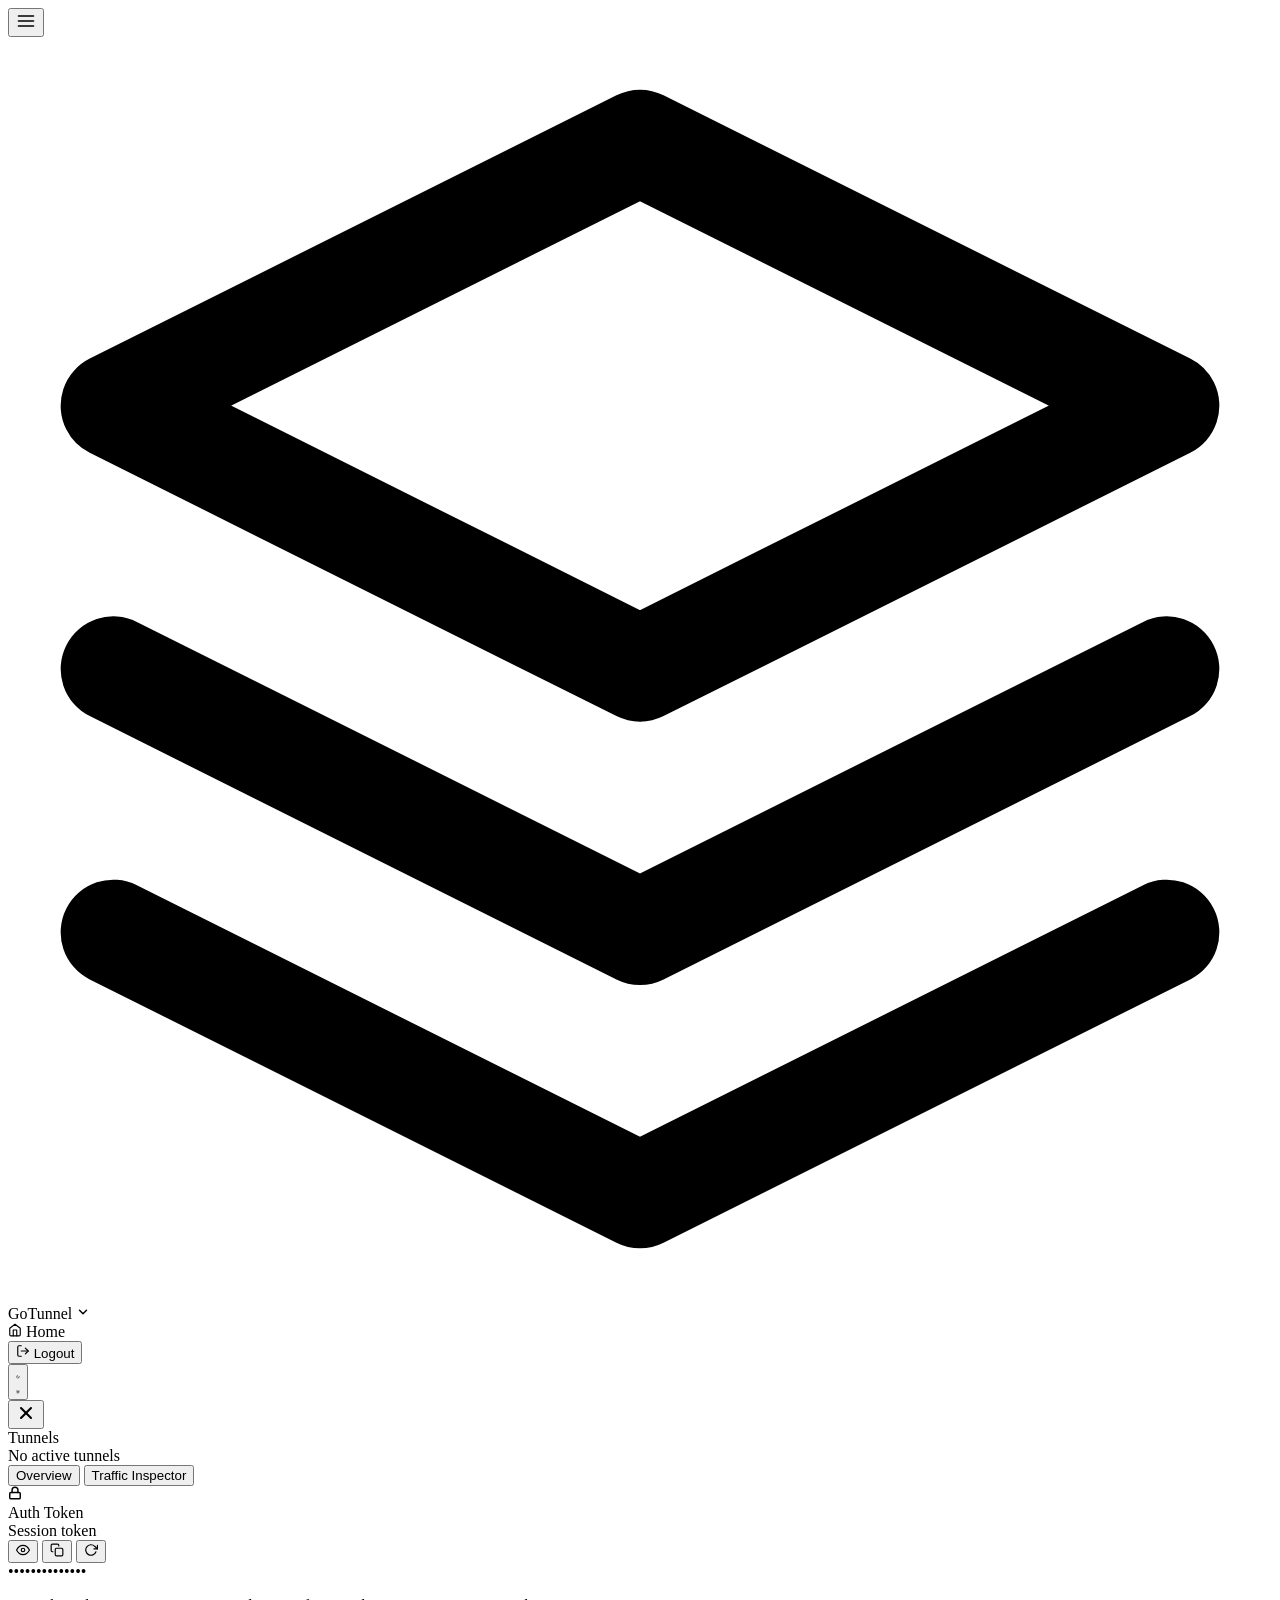
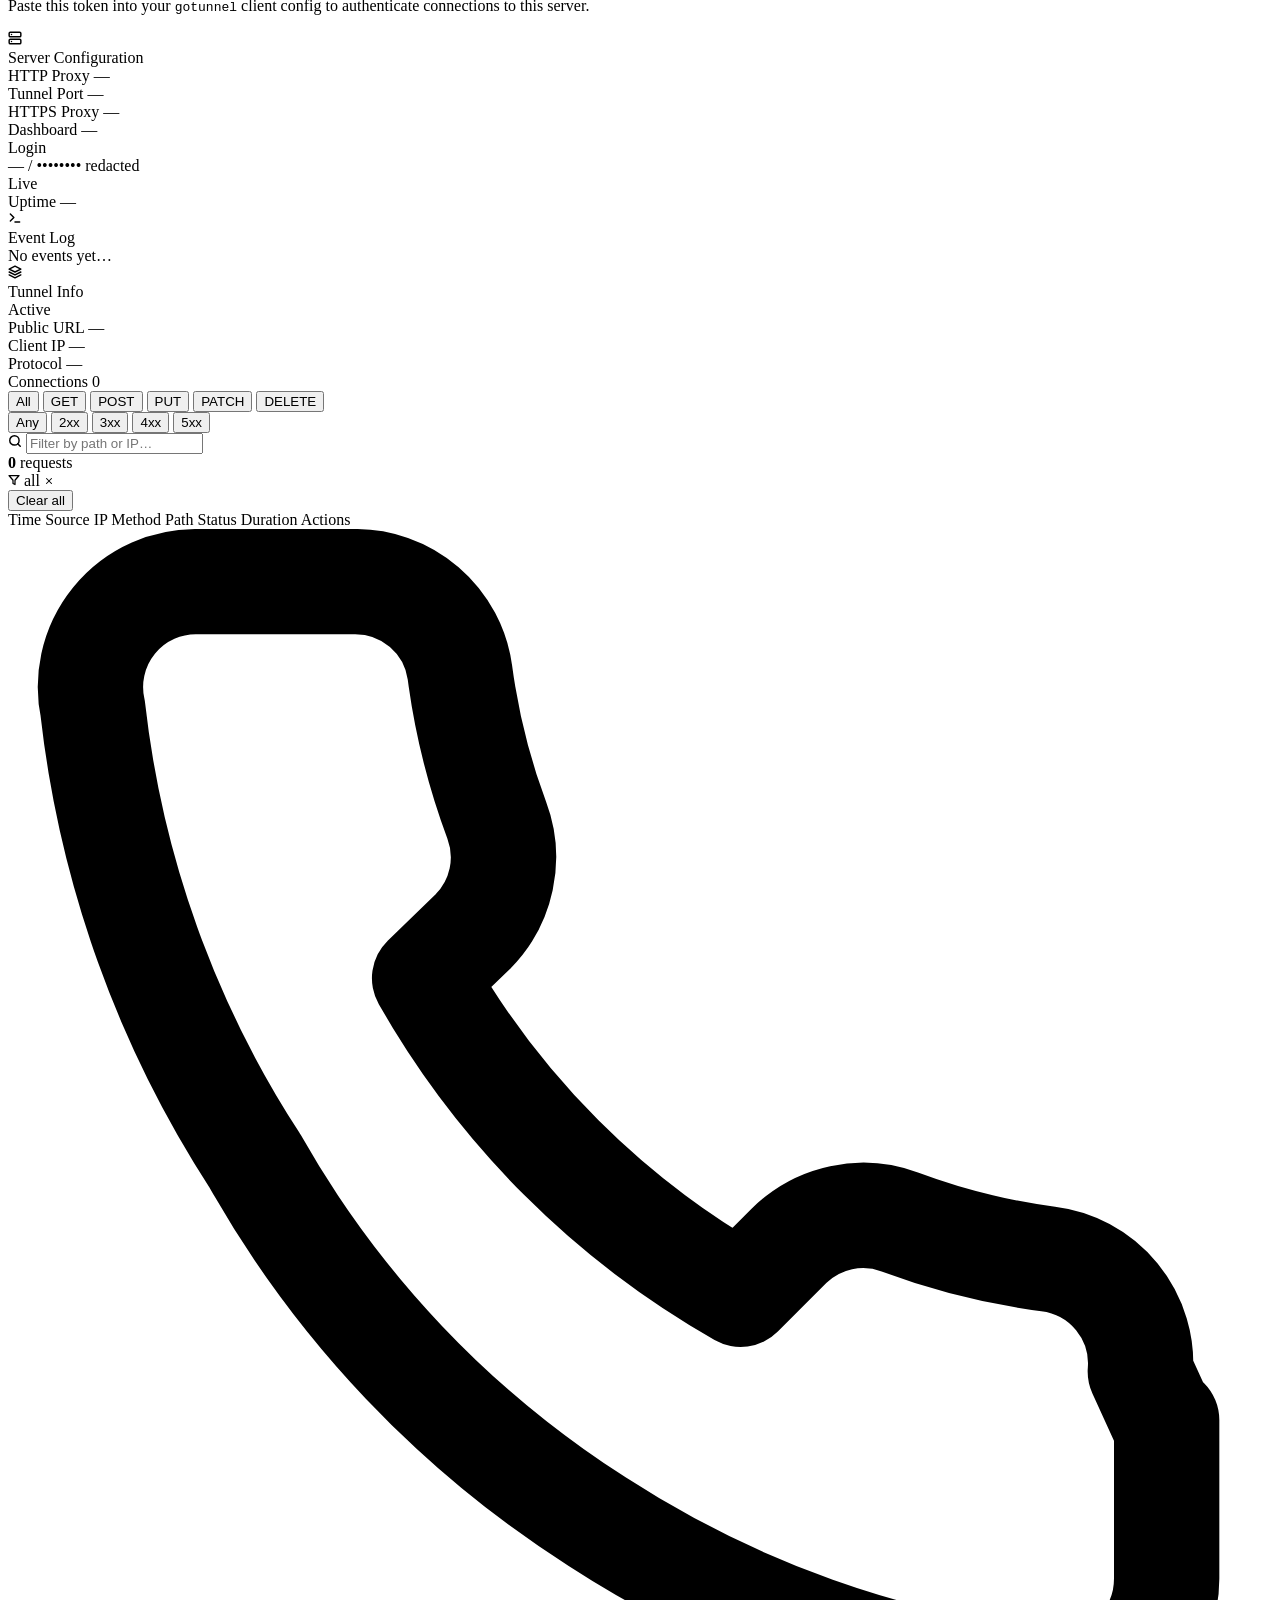
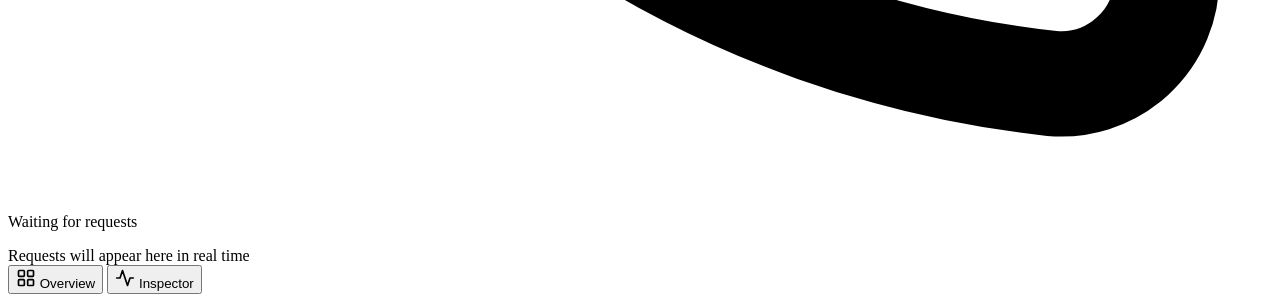
==== internal/tunnel/ui/dashboard/index.html @ 63802cc6 "Add files via upload" ====
<!DOCTYPE html>
<html lang="en">

<head>
  <meta charset="utf-8">
  <meta name="viewport" content="width=device-width,initial-scale=1,viewport-fit=cover">
  <meta name="referrer" content="no-referrer">
  <title>GoTunnel · Dashboard</title>
  <link rel="preconnect" href="https://fonts.googleapis.com">
  <link
    href="https://fonts.googleapis.com/css2?family=Geist:wght@400;500;600;700;800&family=Geist+Mono:wght@400;500;600;700&display=swap"
    rel="stylesheet">
  <link rel="stylesheet" href="/dashboard/styles.css">
</head>

<body>

  <!-- Mobile overlay (tap to close drawer) -->
  <div class="mobile-overlay" id="mobile-overlay" aria-hidden="true"></div>

  <!-- ── Nav ─────────────────────────────────── -->
  <nav role="navigation" aria-label="Main navigation">
    <button class="nav-hamburger" id="nav-hamburger" aria-label="Open tunnels menu" aria-expanded="false"
      aria-controls="sidebar">
      <svg width="20" height="20" viewBox="0 0 24 24" fill="none" stroke="currentColor" stroke-width="2"
        stroke-linecap="round" stroke-linejoin="round">
        <line x1="3" y1="6" x2="21" y2="6" />
        <line x1="3" y1="12" x2="21" y2="12" />
        <line x1="3" y1="18" x2="21" y2="18" />
      </svg>
    </button>

    <div class="nav-brand" id="nav-brand" aria-haspopup="true" aria-expanded="false">
      <div class="nav-icon" aria-hidden="true">
        <svg viewBox="0 0 24 24" fill="none" stroke="currentColor" stroke-width="2" stroke-linecap="round"
          stroke-linejoin="round">
          <path d="M12 2L2 7l10 5 10-5-10-5z" />
          <path d="M2 17l10 5 10-5" />
          <path d="M2 12l10 5 10-5" />
        </svg>
      </div>
      <span class="nav-name">GoTunnel</span>
      <svg width="14" height="14" viewBox="0 0 24 24" fill="none" stroke="currentColor" stroke-width="2.5"
        stroke-linecap="round" stroke-linejoin="round" class="nav-chevron" aria-hidden="true">
        <polyline points="6 9 12 15 18 9" />
      </svg>

      <div class="brand-menu" id="brand-menu" role="menu">
        <div class="menu-item" id="menu-home" role="menuitem" tabindex="0">
          <svg width="14" height="14" viewBox="0 0 24 24" fill="none" stroke="currentColor" stroke-width="2"
            stroke-linecap="round" stroke-linejoin="round" aria-hidden="true">
            <path d="M3 9l9-7 9 7v11a2 2 0 0 1-2 2H5a2 2 0 0 1-2-2z" />
            <polyline points="9 22 9 12 15 12 15 22" />
          </svg>
          Home
        </div>
        <button class="menu-item" id="logout-btn" type="button" role="menuitem">
          <svg width="14" height="14" viewBox="0 0 24 24" fill="none" stroke="currentColor" stroke-width="2"
            stroke-linecap="round" stroke-linejoin="round" aria-hidden="true">
            <path d="M9 21H5a2 2 0 0 1-2-2V5a2 2 0 0 1 2-2h4" />
            <polyline points="16 17 21 12 16 7" />
            <line x1="21" y1="12" x2="9" y2="12" />
          </svg>
          Logout
        </button>
      </div>
    </div>

    <span class="nav-active-tunnel" id="nav-active-tunnel" aria-live="polite"></span>

    <button type="button" id="theme-toggle" class="theme-toggle inline-style-1" aria-label="Toggle dark mode"
      title="Toggle dark mode">
      <svg class="icon-moon" viewBox="0 0 24 24" fill="none" stroke="currentColor" stroke-width="2.5"
        stroke-linecap="round" stroke-linejoin="round" aria-hidden="true">
        <path d="M21 12.79A9 9 0 1 1 11.21 3 7 7 0 0 0 21 12.79z" />
      </svg>
      <svg class="icon-sun" viewBox="0 0 24 24" fill="none" stroke="currentColor" stroke-width="2.5"
        stroke-linecap="round" stroke-linejoin="round" aria-hidden="true">
        <circle cx="12" cy="12" r="4" />
        <path
          d="M12 2v2M12 20v2M4.93 4.93l1.41 1.41M17.66 17.66l1.41 1.41M2 12h2M20 12h2M4.93 19.07l1.41-1.41M17.66 6.34l1.41-1.41" />
      </svg>
    </button>

  </nav>

  <!-- ── Body ──────────────────────────────────── -->
  <div class="layout">

    <!-- ── Sidebar ─────────────────────────────── -->
    <aside class="sidebar" id="sidebar" aria-label="Tunnel list">
      <div class="sidebar-header">
        <span class="sidebar-tun-name" id="sidebar-tun-name" aria-live="polite"></span>
        <button class="sidebar-close" id="sidebar-close" aria-label="Close menu">
          <svg width="20" height="20" viewBox="0 0 24 24" fill="none" stroke="currentColor" stroke-width="2.5"
            stroke-linecap="round" stroke-linejoin="round">
            <line x1="18" y1="6" x2="6" y2="18" />
            <line x1="6" y1="6" x2="18" y2="18" />
          </svg>
        </button>
      </div>
      <div class="sidebar-section">
        <div class="sidebar-label">Tunnels</div>
        <div id="tunnel-list" role="list">
          <div class="tunnel-empty-msg">No active tunnels</div>
        </div>
      </div>
    </aside>

    <!-- ── Main ─────────────────────────────────── -->
    <div class="main">

      <div class="sub-nav inline-style-2" id="nav-tabs" role="tablist">
        <button class="nav-tab active" id="tab-overview" role="tab" aria-selected="true"
          aria-controls="view-overview">Overview</button>
        <button class="nav-tab" id="tab-inspector" role="tab" aria-selected="false"
          aria-controls="view-inspector">Traffic Inspector</button>
      </div>

      <!-- Home View -->
      <div id="view-empty" class="hv-panel" role="main">

        <!-- ── Auth Token ────────────────────────────────────── -->
        <div class="hv-card">
          <div class="hv-card-head">
            <div class="hv-title-group">
              <div class="ov-icon-wrap">
                <svg width="14" height="14" viewBox="0 0 24 24" fill="none" stroke="currentColor" stroke-width="2.5" stroke-linecap="round" stroke-linejoin="round" aria-hidden="true">
                  <rect x="3" y="11" width="18" height="11" rx="2" ry="2"/>
                  <path d="M7 11V7a5 5 0 0 1 10 0v4"/>
                </svg>
              </div>
              <span class="hv-card-title">Auth Token</span>
            </div>
          </div>

          <div class="token-box">
            <div class="token-header">
              <span class="token-header-label">Session token</span>
              <div class="token-actions">
                <button class="token-btn" id="home-token-reveal" title="Reveal token" aria-label="Reveal token">
                  <svg width="14" height="14" viewBox="0 0 24 24" fill="none" stroke="currentColor" stroke-width="2" stroke-linecap="round" stroke-linejoin="round" aria-hidden="true">
                    <path d="M1 12s4-8 11-8 11 8 11 8-4 8-11 8-11-8-11-8z"/><circle cx="12" cy="12" r="3"/>
                  </svg>
                </button>
                <button class="token-btn" id="home-token-copy" title="Copy token" aria-label="Copy token">
                  <svg width="14" height="14" viewBox="0 0 24 24" fill="none" stroke="currentColor" stroke-width="2" stroke-linecap="round" stroke-linejoin="round" aria-hidden="true">
                    <rect x="9" y="9" width="13" height="13" rx="2" ry="2"/><path d="M5 15H4a2 2 0 0 1-2-2V4a2 2 0 0 1 2-2h9a2 2 0 0 1 2 2v1"/>
                  </svg>
                </button>
                <button class="token-btn" id="home-token-regen" title="Generate new token" aria-label="Regenerate token">
                  <svg width="14" height="14" viewBox="0 0 24 24" fill="none" stroke="currentColor" stroke-width="2" stroke-linecap="round" stroke-linejoin="round" aria-hidden="true">
                    <polyline points="23 4 23 10 17 10"/><path d="M20.49 15a9 9 0 1 1-2.12-9.36L23 10"/>
                  </svg>
                </button>
              </div>
            </div>
            <div id="home-token-val" class="token-value masked" aria-label="Token value">••••••••••••••</div>
          </div>

          <p class="hv-hint">Paste this token into your <code class="ov-code">gotunnel</code> client config to authenticate connections to this server.</p>
        </div>

        <!-- ── Server Configuration ──────────────────────────── -->
        <div class="hv-card">
          <div class="hv-card-head">
            <div class="hv-title-group">
              <div class="ov-icon-wrap">
                <svg width="14" height="14" viewBox="0 0 24 24" fill="none" stroke="currentColor" stroke-width="2.5" stroke-linecap="round" stroke-linejoin="round" aria-hidden="true">
                  <rect x="2" y="2" width="20" height="8" rx="2" ry="2"/>
                  <rect x="2" y="14" width="20" height="8" rx="2" ry="2"/>
                  <line x1="6" y1="6" x2="6.01" y2="6"/><line x1="6" y1="18" x2="6.01" y2="18"/>
                </svg>
              </div>
              <span class="hv-card-title">Server Configuration</span>
            </div>
          </div>

          <div class="hv-config-grid">
            <div class="hv-stat">
              <span class="hv-stat-label">HTTP Proxy</span>
              <span class="hv-stat-val hv-blue" id="srv-http">—</span>
            </div>
            <div class="hv-stat">
              <span class="hv-stat-label">Tunnel Port</span>
              <span class="hv-stat-val" id="srv-tun">—</span>
            </div>
            <div class="hv-stat">
              <span class="hv-stat-label">HTTPS Proxy</span>
              <span class="hv-stat-val hv-blue" id="srv-https">—</span>
            </div>
            <div class="hv-stat">
              <span class="hv-stat-label">Dashboard</span>
              <span class="hv-stat-val" id="srv-dash-addr">—</span>
            </div>
            <div class="hv-stat hv-full-col">
              <span class="hv-stat-label">Login</span>
              <div class="hv-login-val">
                <span class="hv-stat-val hv-muted" id="srv-dash-user">—</span>
                <span class="hv-sep">/</span>
                <span class="hv-pass-dots">••••••••</span>
                <span class="hv-redacted-badge">redacted</span>
              </div>
            </div>
          </div>

          <div class="hv-status-bar">
            <div class="hv-live">
              <div class="live-dot" aria-hidden="true"></div>
              <span>Live</span>
            </div>
            <span class="hv-status-sep" aria-hidden="true"></span>
            <span class="hv-uptime-label">Uptime</span>
            <span class="hv-uptime-val" id="uptime">—</span>
          </div>
        </div>

        <!-- ── Event Log ──────────────────────────────────────── -->
        <div class="hv-card hv-log-card">
          <div class="hv-card-head">
            <div class="hv-title-group">
              <div class="ov-icon-wrap">
                <svg width="14" height="14" viewBox="0 0 24 24" fill="none" stroke="currentColor" stroke-width="2.5" stroke-linecap="round" stroke-linejoin="round" aria-hidden="true">
                  <polyline points="4 17 10 11 4 5"/><line x1="12" y1="19" x2="20" y2="19"/>
                </svg>
              </div>
              <span class="hv-card-title">Event Log</span>
            </div>
          </div>

          <div id="srv-event-log" class="hv-log">
            <div class="empty hv-log-empty">No events yet…</div>
          </div>
        </div>

      </div>

            <!-- Overview View -->
      <div id="view-overview" role="tabpanel" aria-labelledby="tab-overview" class="ov-panel">
        <div class="ov-grid" id="overview-grid">

          <!-- ── Tunnel Info Card ─────────────────────────── -->
          <div class="ov-card ov-tunnel-card">
            <div class="ov-card-head">
              <div class="ov-card-title-group">
                <div class="ov-icon-wrap">
                  <svg width="14" height="14" viewBox="0 0 24 24" fill="none" stroke="currentColor" stroke-width="2.5" stroke-linecap="round" stroke-linejoin="round" aria-hidden="true">
                    <path d="M12 2L2 7l10 5 10-5-10-5z"/><path d="M2 17l10 5 10-5"/><path d="M2 12l10 5 10-5"/>
                  </svg>
                </div>
                <span class="ov-card-title">Tunnel Info</span>
              </div>
              <div class="ov-live-badge">
                <span class="live-dot" aria-hidden="true"></span>
                <span>Active</span>
              </div>
            </div>

            <div class="ov-url-block">
              <span class="ov-url-label">Public URL</span>
              <span class="ov-url-val" id="tun-proxyurl">—</span>
            </div>

            <div class="ov-stat-strip">
              <div class="ov-stat-chip">
                <span class="ov-chip-label">Client IP</span>
                <span class="ov-chip-val" id="tun-clientip">—</span>
              </div>
              <div class="ov-strip-divider" aria-hidden="true"></div>
              <div class="ov-stat-chip">
                <span class="ov-chip-label">Protocol</span>
                <span class="ov-chip-val ov-uppercase" id="tun-type">—</span>
              </div>
              <div class="ov-strip-divider" aria-hidden="true"></div>
              <div class="ov-stat-chip">
                <span class="ov-chip-label">Connections</span>
                <span class="ov-chip-val ov-green" id="tun-conns">0</span>
              </div>
            </div>
          </div>

          <!-- ── Auth & Feature Cards ───────────────────────── -->
          <div id="tunnel-tcp-section" style="display: none">
            <div class="ov-card">
              <div class="ov-card-head">
                <div class="ov-card-title-group">
                  <div class="ov-icon-wrap">
                    <svg width="14" height="14" viewBox="0 0 24 24" fill="none" stroke="currentColor" stroke-width="2.5" stroke-linecap="round" stroke-linejoin="round" aria-hidden="true">
                      <polyline points="22 12 18 12 15 21 9 3 6 12 2 12"></polyline>
                    </svg>
                  </div>
                  <span class="ov-card-title">TCP Stream</span>
                </div>
              </div>
              <p class="ov-disabled-state" style="margin-top: 12px;">
                This tunnel is a raw TCP stream. HTTP-specific features like authentication and request inspection are not applicable.
              </p>
            </div>
          </div>

          <div id="tunnel-auth-section" style="display: none">

            <!-- API Key -->
            <div class="ov-card" id="apikey-section">
              <div class="ov-card-head">
                <div class="ov-card-title-group">
                  <div class="ov-icon-wrap">
                    <svg width="14" height="14" viewBox="0 0 24 24" fill="none" stroke="currentColor" stroke-width="2.5" stroke-linecap="round" stroke-linejoin="round" aria-hidden="true">
                      <path d="M21 2l-2 2m-7.61 7.61a5.5 5.5 0 1 1-7.778 7.778 5.5 5.5 0 0 1 7.777-7.777zm0 0L15.5 7.5m0 0l3 3L22 7l-3-3m-3.5 3.5L19 4"/>
                    </svg>
                  </div>
                  <span class="ov-card-title">API Key</span>
                  <span class="card-section-badge disabled" id="apikey-badge">Off</span>
                </div>
                <label class="auth-toggle" title="Enable / disable API key authentication">
                  <input type="checkbox" id="apikey-toggle" aria-label="Enable API key authentication">
                  <span class="auth-toggle-slider"></span>
                </label>
              </div>

              <div id="apikey-controls" style="display: none">
                <div class="token-box">
                  <div class="token-header">
                    <span class="token-header-label">Active key</span>
                    <div class="token-actions">
                      <button class="token-btn" id="api-reveal" title="Reveal" aria-label="Reveal API key">
                        <svg width="14" height="14" viewBox="0 0 24 24" fill="none" stroke="currentColor" stroke-width="2" stroke-linecap="round" stroke-linejoin="round" aria-hidden="true">
                          <path d="M1 12s4-8 11-8 11 8 11 8-4 8-11 8-11-8-11-8z"/><circle cx="12" cy="12" r="3"/>
                        </svg>
                      </button>
                      <button class="token-btn" id="api-copy" title="Copy to clipboard" aria-label="Copy API key">
                        <svg width="14" height="14" viewBox="0 0 24 24" fill="none" stroke="currentColor" stroke-width="2" stroke-linecap="round" stroke-linejoin="round" aria-hidden="true">
                          <rect x="9" y="9" width="13" height="13" rx="2" ry="2"/><path d="M5 15H4a2 2 0 0 1-2-2V4a2 2 0 0 1 2-2h9a2 2 0 0 1 2 2v1"/>
                        </svg>
                      </button>
                      <button class="token-btn" id="api-regen" title="Generate new random key" aria-label="Regenerate API key">
                        <svg width="14" height="14" viewBox="0 0 24 24" fill="none" stroke="currentColor" stroke-width="2" stroke-linecap="round" stroke-linejoin="round" aria-hidden="true">
                          <polyline points="23 4 23 10 17 10"/><path d="M20.49 15a9 9 0 1 1-2.12-9.36L23 10"/>
                        </svg>
                      </button>
                    </div>
                  </div>
                  <div class="token-value masked" id="api-val" aria-label="API key value">••••••••••••••••••••••••••••••••</div>
                </div>

                <div id="apikey-custom-section" class="ov-custom-key">
                  <p class="ov-sublabel">Set custom key</p>
                  <div class="key-input-wrap">
                    <input class="key-input" type="text" id="apikey-custom-input"
                      placeholder="Paste or type a custom key…" autocomplete="off" maxlength="128"
                      aria-label="Custom API key input">
                    <button class="token-btn ov-apply-btn" title="Apply custom key"
                      id="apikey-custom-save" disabled aria-label="Save custom API key">
                      <svg width="16" height="16" viewBox="0 0 24 24" fill="none" stroke="currentColor" stroke-width="2.5" stroke-linecap="round" stroke-linejoin="round" aria-hidden="true">
                        <polyline points="20 6 9 17 4 12"/>
                      </svg>
                    </button>
                  </div>
                  <div id="apikey-strength-bar" class="strength-bar" style="display: none" aria-hidden="true">
                    <div class="strength-seg" id="aks-1"></div>
                    <div class="strength-seg" id="aks-2"></div>
                    <div class="strength-seg" id="aks-3"></div>
                    <div class="strength-seg" id="aks-4"></div>
                  </div>
                  <div class="strength-label" id="apikey-strength-label" role="status" aria-live="polite"></div>
                </div>

                <p class="ov-hint">
                  Send as <code class="ov-code">X-API-Key</code> header or
                  <code class="ov-code">Authorization: Bearer &lt;key&gt;</code>
                </p>
              </div>

              <div id="apikey-disabled-msg" class="ov-disabled-state">
                Enable to require an API key for all requests to this tunnel.
              </div>
            </div>

            <!-- Basic Auth -->
            <div class="ov-card" id="basicauth-section">
              <div class="ov-card-head">
                <div class="ov-card-title-group">
                  <div class="ov-icon-wrap">
                    <svg width="14" height="14" viewBox="0 0 24 24" fill="none" stroke="currentColor" stroke-width="2.5" stroke-linecap="round" stroke-linejoin="round" aria-hidden="true">
                      <path d="M20 21v-2a4 4 0 0 0-4-4H8a4 4 0 0 0-4 4v2"/><circle cx="12" cy="7" r="4"/>
                    </svg>
                  </div>
                  <span class="ov-card-title">Basic Auth</span>
                  <span class="card-section-badge disabled" id="basicauth-badge">Off</span>
                </div>
                <label class="auth-toggle" title="Enable / disable HTTP Basic Authentication">
                  <input type="checkbox" id="basicauth-toggle" aria-label="Enable Basic Auth">
                  <span class="auth-toggle-slider"></span>
                </label>
              </div>

              <div id="basicauth-cred-view" style="display: none">
                <div class="ov-cred-box">
                  <div class="ov-cred-row">
                    <span class="ov-sublabel">Username</span>
                    <div class="ov-cred-val">
                      <span class="masked-cred" id="ba-user-val">••••••</span>
                      <button class="token-btn ov-sm-btn" id="ba-user-reveal" title="Reveal username" aria-label="Reveal username">
                        <svg width="12" height="12" viewBox="0 0 24 24" fill="none" stroke="currentColor" stroke-width="2" stroke-linecap="round" stroke-linejoin="round" aria-hidden="true">
                          <path d="M1 12s4-8 11-8 11 8 11 8-4 8-11 8-11-8-11-8z"/><circle cx="12" cy="12" r="3"/>
                        </svg>
                      </button>
                    </div>
                  </div>
                  <div class="ov-cred-row">
                    <span class="ov-sublabel">Password</span>
                    <div class="ov-cred-val">
                      <span class="masked-cred" id="ba-pass-val">••••••••</span>
                      <button class="token-btn ov-sm-btn" id="ba-pass-reveal" title="Reveal password" aria-label="Reveal password">
                        <svg width="12" height="12" viewBox="0 0 24 24" fill="none" stroke="currentColor" stroke-width="2" stroke-linecap="round" stroke-linejoin="round" aria-hidden="true">
                          <path d="M1 12s4-8 11-8 11 8 11 8-4 8-11 8-11-8-11-8z"/><circle cx="12" cy="12" r="3"/>
                        </svg>
                      </button>
                    </div>
                  </div>
                </div>
                <div id="ba-curl-block" class="curl-block" style="display: none">
                  <p class="ov-sublabel">Example curl</p>
                  <code class="curl-code" id="ba-curl-code"></code>
                  <button class="curl-copy" id="ba-curl-copy">copy</button>
                </div>
                <button class="ov-primary-btn" id="ba-edit-btn">Edit credentials</button>
              </div>

              <div id="basicauth-controls" style="display: none">
                <div class="ov-input-row">
                  <input class="auth-input ov-flex-input" type="text" id="basicauth-user"
                    placeholder="Username" autocomplete="off" aria-label="Basic auth username">
                  <button class="token-btn ov-gen-btn" id="ba-gen-user" title="Auto-generate username" aria-label="Generate username">
                    <svg width="14" height="14" viewBox="0 0 24 24" fill="none" stroke="currentColor" stroke-width="2" stroke-linecap="round" stroke-linejoin="round" aria-hidden="true">
                      <polyline points="23 4 23 10 17 10"/><path d="M20.49 15a9 9 0 1 1-2.12-9.36L23 10"/>
                    </svg>
                  </button>
                </div>
                <div class="ov-input-row">
                  <div class="ov-pass-wrap">
                    <input class="auth-input ov-pass-input" type="password" id="basicauth-pass"
                      placeholder="Password" autocomplete="new-password" aria-label="Basic auth password">
                    <button class="token-btn ov-vis-btn" id="ba-toggle-pass-vis" title="Show/hide password" aria-label="Toggle password visibility">
                      <svg width="14" height="14" viewBox="0 0 24 24" fill="none" stroke="currentColor" stroke-width="2" stroke-linecap="round" stroke-linejoin="round" aria-hidden="true">
                        <path d="M1 12s4-8 11-8 11 8 11 8-4 8-11 8-11-8-11-8z"/><circle cx="12" cy="12" r="3"/>
                      </svg>
                    </button>
                  </div>
                  <button class="token-btn ov-gen-btn" id="ba-gen-pass" title="Auto-generate strong password" aria-label="Generate password">
                    <svg width="14" height="14" viewBox="0 0 24 24" fill="none" stroke="currentColor" stroke-width="2" stroke-linecap="round" stroke-linejoin="round" aria-hidden="true">
                      <polyline points="23 4 23 10 17 10"/><path d="M20.49 15a9 9 0 1 1-2.12-9.36L23 10"/>
                    </svg>
                  </button>
                </div>
                <div class="strength-bar" aria-hidden="true">
                  <div class="strength-seg" id="bas-1"></div>
                  <div class="strength-seg" id="bas-2"></div>
                  <div class="strength-seg" id="bas-3"></div>
                  <div class="strength-seg" id="bas-4"></div>
                </div>
                <div class="strength-label" id="ba-strength-label" role="status" aria-live="polite">&nbsp;</div>
                <div class="ov-form-btns">
                  <button class="ov-primary-btn" id="ba-save-btn">Apply</button>
                  <button class="ov-secondary-btn" id="ba-cancel-btn">Cancel</button>
                </div>
                <div id="basicauth-msg" role="alert" class="ov-form-msg"></div>
              </div>

              <div id="basicauth-disabled-msg" class="ov-disabled-state">
                Enable to protect this tunnel with HTTP Basic Authentication.
              </div>
            </div>

            <!-- AI Optimization -->
            <div class="ov-card" id="aimode-section">
              <div class="ov-card-head">
                <div class="ov-card-title-group">
                  <div class="ov-icon-wrap">
                    <svg width="14" height="14" viewBox="0 0 24 24" fill="none" stroke="currentColor" stroke-width="2.5" stroke-linecap="round" stroke-linejoin="round" aria-hidden="true">
                      <polygon points="13 2 3 14 12 14 11 22 21 10 12 10 13 2"/>
                    </svg>
                  </div>
                  <span class="ov-card-title">AI Optimization</span>
                  <span class="card-section-badge disabled" id="aimode-badge">Off</span>
                </div>
                <label class="auth-toggle" title="Optimize tunnel for AI &amp; streaming workloads (LLMs, Ollama, etc.)">
                  <input type="checkbox" id="aimode-toggle" aria-label="Enable AI optimization">
                  <span class="auth-toggle-slider"></span>
                </label>
              </div>

              <p class="ov-disabled-state">
                Optimizes for streaming AI responses — ideal for LLMs, Ollama, and real-time token output.
              </p>

              <div id="aimode-feats" class="ov-feats">
                <div class="ov-feat-row">
                  <span class="ov-feat-label">Body limit</span>
                  <span class="feat-pill off" id="ai-feat-body">10 MB</span>
                </div>
                <div class="ov-feat-row">
                  <span class="ov-feat-label">Flush buffer</span>
                  <span class="feat-pill off" id="ai-feat-flush">32 KB</span>
                </div>
                <div class="ov-feat-row">
                  <span class="ov-feat-label">CORS headers</span>
                  <span class="feat-pill off" id="ai-feat-cors">Disabled</span>
                </div>
                <div class="ov-feat-row">
                  <span class="ov-feat-label">Proxy buffering</span>
                  <span class="feat-pill off" id="ai-feat-buf">Enabled</span>
                </div>
              </div>
            </div>

          </div><!-- /tunnel-auth-section -->

        </div>
      </div><!-- /view-overview -->

      <!-- Inspector View -->
      <div id="view-inspector" role="tabpanel" aria-labelledby="tab-inspector" class="inline-style-45">
        <!-- TCP Empty State -->
        <div id="tcp-inspector-empty" style="display: none; flex-direction: column; align-items: center; justify-content: center; height: 100%; color: var(--text-3); text-align: center; padding: 2rem;">
          <svg width="32" height="32" viewBox="0 0 24 24" fill="none" stroke="currentColor" stroke-width="1.5" stroke-linecap="round" stroke-linejoin="round" style="margin-bottom: 1rem; opacity: 0.5;">
            <polyline points="22 12 18 12 15 21 9 3 6 12 2 12"></polyline>
          </svg>
          <p style="font-size: 14px; margin-bottom: 4px; color: var(--text-1); font-weight: 500;">Raw TCP Connection</p>
          <span style="font-size: 12px;">Traffic inspection is not supported for raw TCP tunnels.</span>
        </div>

        <div id="http-inspector-content" style="display: flex; flex-direction: column; height: 100%;">
          <div class="toolbar">
          <!-- Method filters -->
          <div class="filter-group" id="method-filters" role="group" aria-label="Filter by method">
            <button class="filter-pill active" data-method="" id="filt-method-all">All</button>
            <button class="filter-pill" data-method="GET" id="filt-method-GET">GET</button>
            <button class="filter-pill" data-method="POST" id="filt-method-POST">POST</button>
            <button class="filter-pill" data-method="PUT" id="filt-method-PUT">PUT</button>
            <button class="filter-pill" data-method="PATCH" id="filt-method-PATCH">PATCH</button>
            <button class="filter-pill" data-method="DELETE" id="filt-method-DELETE">DELETE</button>
          </div>

          <div class="toolbar-divider" aria-hidden="true"></div>

          <!-- Status filters -->
          <div class="filter-group" id="status-filters" role="group" aria-label="Filter by status">
            <button class="filter-pill active" data-status="" id="filt-status-all">Any</button>
            <button class="filter-pill s2x" data-status="2xx" id="filt-status-2xx">2xx</button>
            <button class="filter-pill s3x" data-status="3xx" id="filt-status-3xx">3xx</button>
            <button class="filter-pill s4x" data-status="4xx" id="filt-status-4xx">4xx</button>
            <button class="filter-pill s5x" data-status="5xx" id="filt-status-5xx">5xx</button>
          </div>

          <!-- Search -->
          <div class="inspector-search-wrap">
            <svg class="search-icon" width="14" height="14" viewBox="0 0 24 24" fill="none" stroke="currentColor"
              stroke-width="2.5" stroke-linecap="round" stroke-linejoin="round" aria-hidden="true">
              <circle cx="11" cy="11" r="8" />
              <line x1="21" y1="21" x2="16.65" y2="16.65" />
            </svg>
            <input class="inspector-search" id="inspector-search" type="text" placeholder="Filter by path or IP…"
              autocomplete="off" aria-label="Search requests">
          </div>

          <!-- Right side: count + active filter badge + clear -->
          <div class="toolbar-right">
            <span class="req-count" aria-live="polite">
              <strong id="t-count">0</strong> <span id="t-count-label">requests</span>
            </span>
            <div class="filter-chip inline-style-21" id="filter-chip" title="Clear filters" aria-live="polite">
              <svg width="12" height="12" viewBox="0 0 24 24" fill="none" stroke="currentColor" stroke-width="2.5"
                stroke-linecap="round" stroke-linejoin="round" aria-hidden="true">
                <polygon points="22 3 2 3 10 12.46 10 19 14 21 14 12.46 22 3" />
              </svg>
              <span id="filter-label">all</span>
              <svg width="10" height="10" viewBox="0 0 24 24" fill="none" stroke="currentColor" stroke-width="2.5"
                stroke-linecap="round" stroke-linejoin="round" aria-hidden="true">
                <line x1="18" y1="6" x2="6" y2="18" />
                <line x1="6" y1="6" x2="18" y2="18" />
              </svg>
            </div>
            <button class="btn-clear" id="btn-clear">Clear all</button>
          </div>
        </div>

        <div class="table-wrap">
          <div class="table-head" role="row" aria-hidden="true">
            <span class="th">Time</span>
            <span class="th">Source IP</span>
            <span class="th">Method</span>
            <span class="th">Path</span>
            <span class="th">Status</span>
            <span class="th">Duration</span>
            <span class="th inline-style-46">Actions</span>
          </div>
          <div class="table-body" id="table-body" role="list">
            <div class="empty" id="empty-state" role="status">
              <svg viewBox="0 0 24 24" fill="none" stroke="currentColor" stroke-width="2" stroke-linecap="round"
                stroke-linejoin="round" aria-hidden="true">
                <path
                  d="M22 16.92v3a2 2 0 0 1-2.18 2 19.79 19.79 0 0 1-8.63-3.07A19.5 19.5 0 0 1 4.69 12 19.79 19.79 0 0 1 1.61 3.42 2 2 0 0 1 3.58 1h3a2 2 0 0 1 2 1.72c.127.96.361 1.903.7 2.81a2 2 0 0 1-.45 2.11L7.91 8.53a16 16 0 0 0 6 6l.92-.92a2 2 0 0 1 2.11-.45c.907.339 1.85.573 2.81.7A2 2 0 0 1 21.5 16l.42.92z" />
              </svg>
              <p>Waiting for requests</p>
              <span>Requests will appear here in real time</span>
            </div>
            <div id="req-list" role="list"></div>
          </div>
        </div>
        </div>
      </div>

    </div><!-- /main -->
  </div><!-- /layout -->

  <!-- Toast container -->
  <div id="toast-container" role="region" aria-live="polite" aria-label="Notifications"></div>


  <!-- Mobile bottom tabs (only shown when a tunnel is selected, only visible on mobile) -->
  <div class="mobile-tabs inline-style-21" id="mobile-tabs" role="tablist" aria-label="View selector">
    <button class="mobile-tab active" id="mob-tab-overview" role="tab" aria-selected="true"
      aria-controls="view-overview">
      <svg width="20" height="20" viewBox="0 0 24 24" fill="none" stroke="currentColor" stroke-width="2"
        stroke-linecap="round" stroke-linejoin="round" aria-hidden="true">
        <rect x="3" y="3" width="7" height="7" rx="1" />
        <rect x="14" y="3" width="7" height="7" rx="1" />
        <rect x="14" y="14" width="7" height="7" rx="1" />
        <rect x="3" y="14" width="7" height="7" rx="1" />
      </svg>
      Overview
    </button>
    <button class="mobile-tab" id="mob-tab-inspector" role="tab" aria-selected="false" aria-controls="view-inspector">
      <svg width="20" height="20" viewBox="0 0 24 24" fill="none" stroke="currentColor" stroke-width="2"
        stroke-linecap="round" stroke-linejoin="round" aria-hidden="true">
        <path d="M22 12h-4l-3 9L9 3l-3 9H2" />
      </svg>
      Inspector
    </button>
  </div>

  <script src="/dashboard/script.js" defer></script>
</body>

</html>
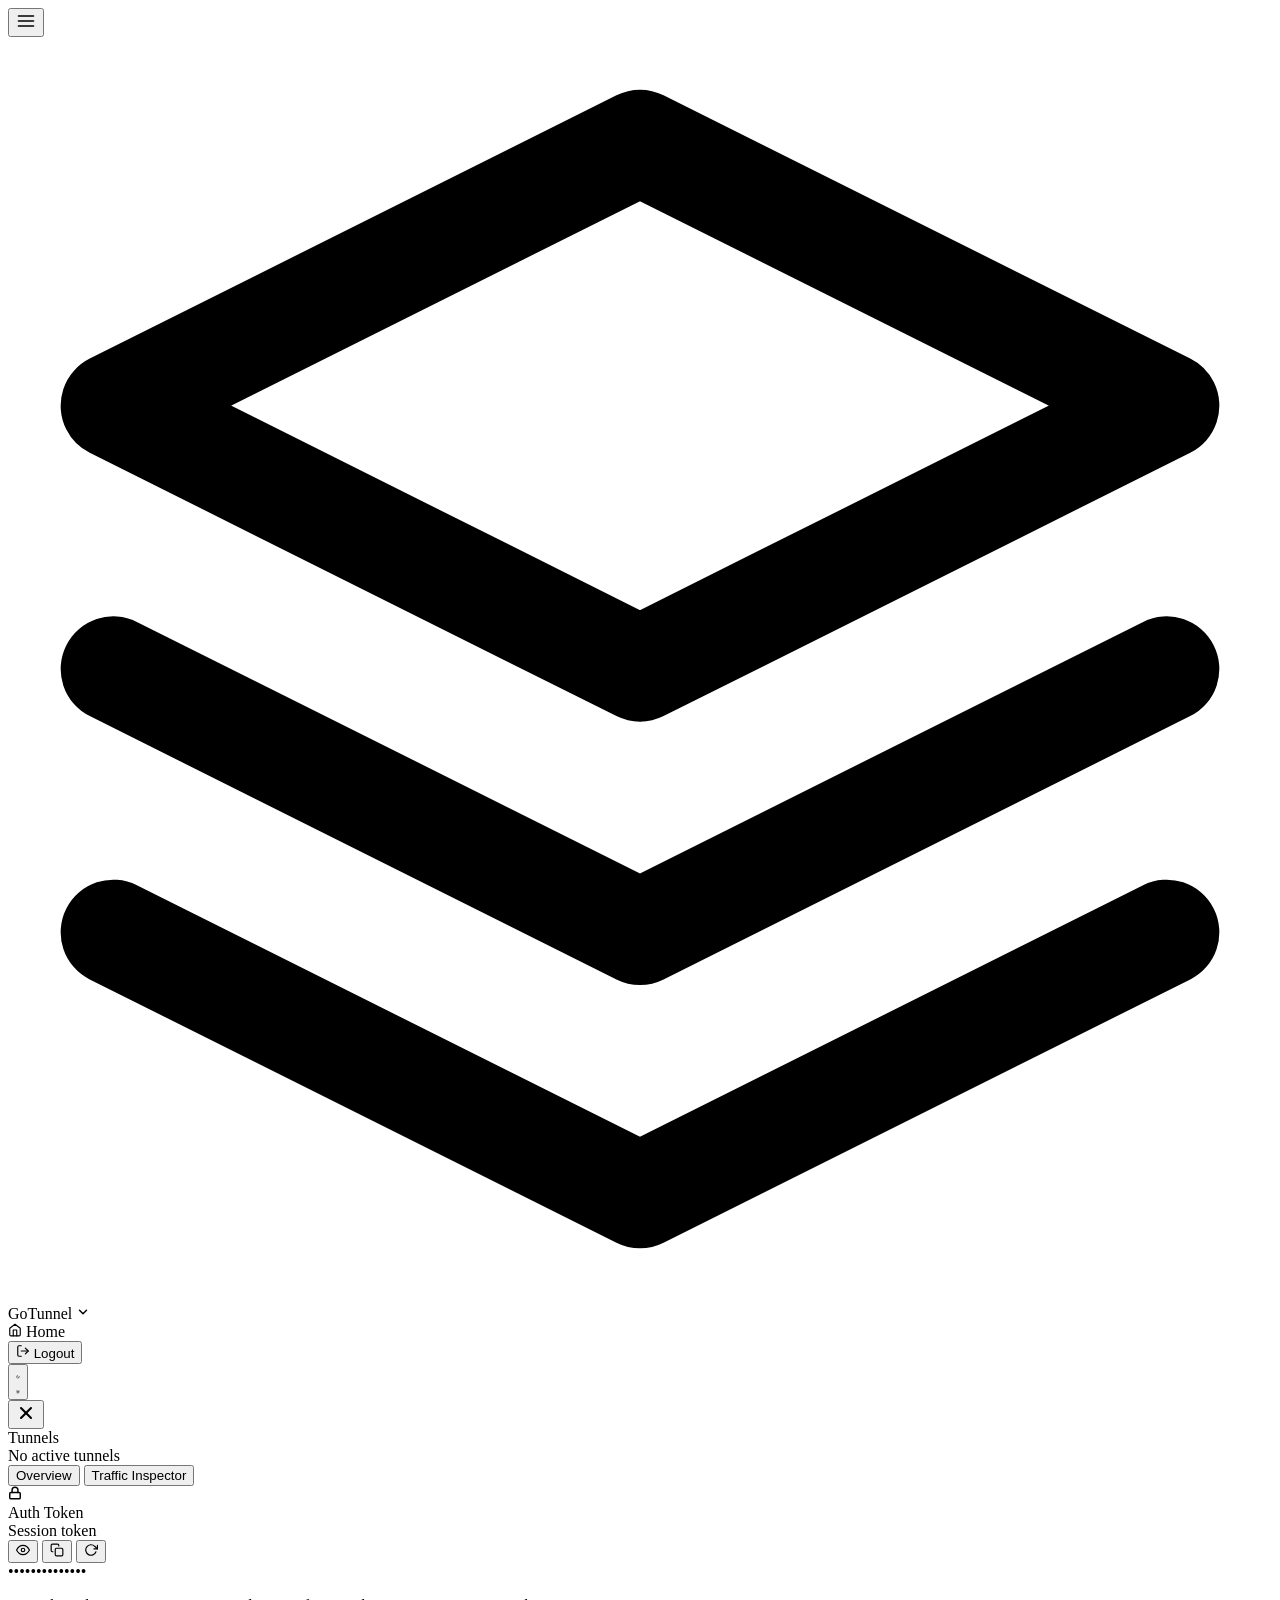
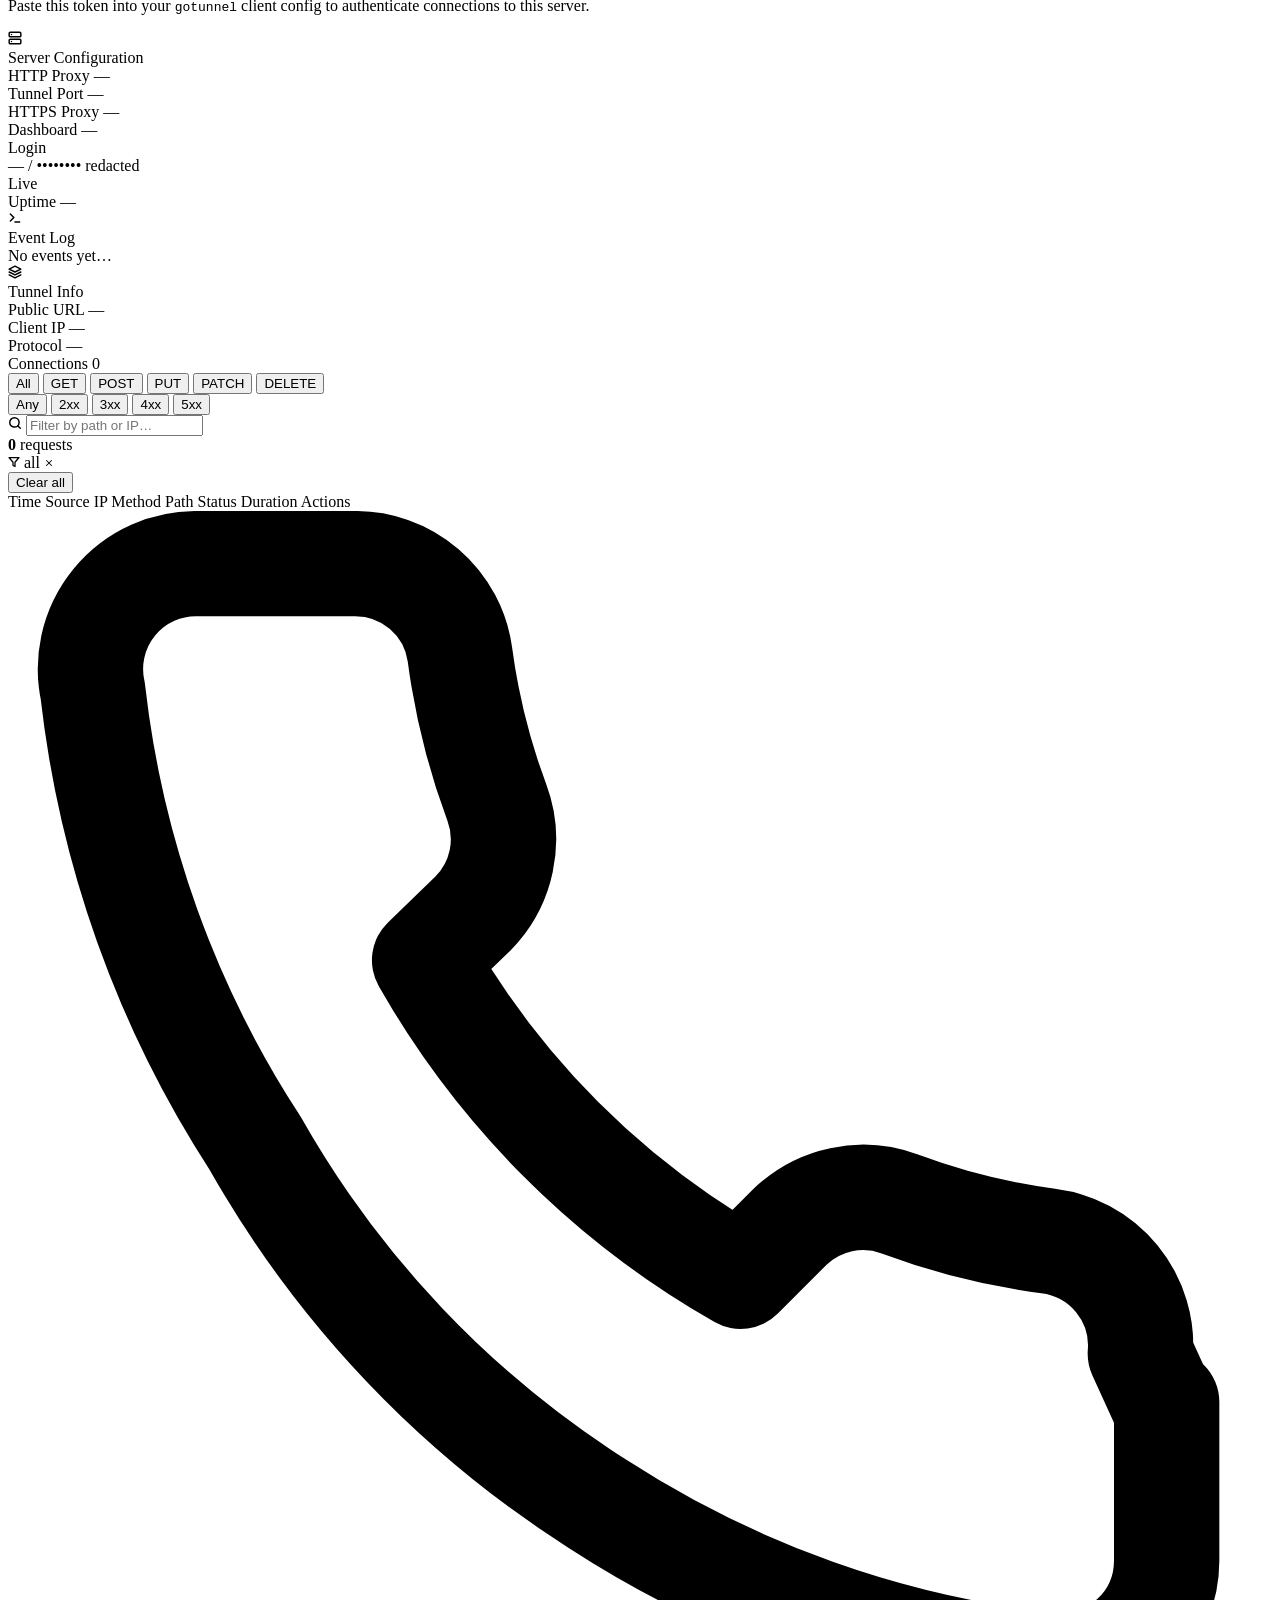
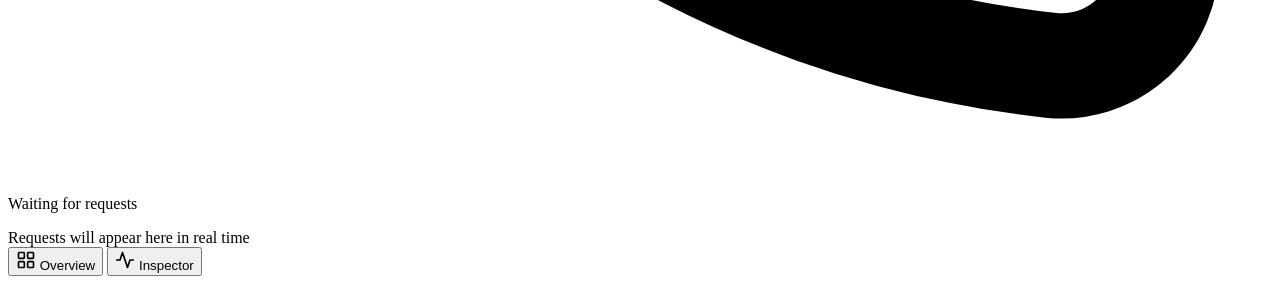
==== commit acacf665: "Add files via upload" ====
--- a/internal/tunnel/ui/dashboard/index.html
+++ b/internal/tunnel/ui/dashboard/index.html
@@ -6,6 +6,7 @@
   <meta name="viewport" content="width=device-width,initial-scale=1,viewport-fit=cover">
   <meta name="referrer" content="no-referrer">
   <title>GoTunnel · Dashboard</title>
+  <link rel="icon" type="image/svg+xml" href="data:image/svg+xml,%3Csvg xmlns='http://www.w3.org/2000/svg' viewBox='0 0 24 24' fill='none' stroke='%23111827' stroke-width='2' stroke-linecap='round' stroke-linejoin='round'%3E%3Cpath d='M12 2L2 7l10 5 10-5-10-5z'/%3E%3Cpath d='M2 17l10 5 10-5'/%3E%3Cpath d='M2 12l10 5 10-5'/%3E%3C/svg%3E">
   <link rel="preconnect" href="https://fonts.googleapis.com">
   <link
     href="https://fonts.googleapis.com/css2?family=Geist:wght@400;500;600;700;800&family=Geist+Mono:wght@400;500;600;700&display=swap"
@@ -249,10 +250,6 @@
                   </svg>
                 </div>
                 <span class="ov-card-title">Tunnel Info</span>
-              </div>
-              <div class="ov-live-badge">
-                <span class="live-dot" aria-hidden="true"></span>
-                <span>Active</span>
               </div>
             </div>
 
@@ -398,25 +395,21 @@
                 <div class="ov-cred-box">
                   <div class="ov-cred-row">
                     <span class="ov-sublabel">Username</span>
-                    <div class="ov-cred-val">
-                      <span class="masked-cred" id="ba-user-val">••••••</span>
-                      <button class="token-btn ov-sm-btn" id="ba-user-reveal" title="Reveal username" aria-label="Reveal username">
-                        <svg width="12" height="12" viewBox="0 0 24 24" fill="none" stroke="currentColor" stroke-width="2" stroke-linecap="round" stroke-linejoin="round" aria-hidden="true">
+                    <span class="masked-cred" id="ba-user-val">••••••</span>
+                  </div>
+                  <div class="ov-cred-row">
+                    <span class="ov-sublabel">Password</span>
+                    <span class="masked-cred" id="ba-pass-val">••••••••</span>
+                  </div>
+                  <div class="ov-cred-reveal-row">
+                    <button class="ba-reveal-all-btn" id="ba-reveal-all" aria-label="Show credentials">
+                      <span class="ba-reveal-icon">
+                        <svg width="13" height="13" viewBox="0 0 24 24" fill="none" stroke="currentColor" stroke-width="2" stroke-linecap="round" stroke-linejoin="round" aria-hidden="true">
                           <path d="M1 12s4-8 11-8 11 8 11 8-4 8-11 8-11-8-11-8z"/><circle cx="12" cy="12" r="3"/>
                         </svg>
-                      </button>
-                    </div>
-                  </div>
-                  <div class="ov-cred-row">
-                    <span class="ov-sublabel">Password</span>
-                    <div class="ov-cred-val">
-                      <span class="masked-cred" id="ba-pass-val">••••••••</span>
-                      <button class="token-btn ov-sm-btn" id="ba-pass-reveal" title="Reveal password" aria-label="Reveal password">
-                        <svg width="12" height="12" viewBox="0 0 24 24" fill="none" stroke="currentColor" stroke-width="2" stroke-linecap="round" stroke-linejoin="round" aria-hidden="true">
-                          <path d="M1 12s4-8 11-8 11 8 11 8-4 8-11 8-11-8-11-8z"/><circle cx="12" cy="12" r="3"/>
-                        </svg>
-                      </button>
-                    </div>
+                      </span>
+                      <span class="ba-reveal-label">Show credentials</span>
+                    </button>
                   </div>
                 </div>
                 <div id="ba-curl-block" class="curl-block" style="display: none">
@@ -430,7 +423,7 @@
               <div id="basicauth-controls" style="display: none">
                 <div class="ov-input-row">
                   <input class="auth-input ov-flex-input" type="text" id="basicauth-user"
-                    placeholder="Username" autocomplete="off" aria-label="Basic auth username">
+                    placeholder="Username" autocomplete="off" aria-label="Basic auth username" spellcheck="false">
                   <button class="token-btn ov-gen-btn" id="ba-gen-user" title="Auto-generate username" aria-label="Generate username">
                     <svg width="14" height="14" viewBox="0 0 24 24" fill="none" stroke="currentColor" stroke-width="2" stroke-linecap="round" stroke-linejoin="round" aria-hidden="true">
                       <polyline points="23 4 23 10 17 10"/><path d="M20.49 15a9 9 0 1 1-2.12-9.36L23 10"/>
@@ -440,7 +433,7 @@
                 <div class="ov-input-row">
                   <div class="ov-pass-wrap">
                     <input class="auth-input ov-pass-input" type="password" id="basicauth-pass"
-                      placeholder="Password" autocomplete="new-password" aria-label="Basic auth password">
+                      placeholder="New password" autocomplete="new-password" aria-label="Basic auth password">
                     <button class="token-btn ov-vis-btn" id="ba-toggle-pass-vis" title="Show/hide password" aria-label="Toggle password visibility">
                       <svg width="14" height="14" viewBox="0 0 24 24" fill="none" stroke="currentColor" stroke-width="2" stroke-linecap="round" stroke-linejoin="round" aria-hidden="true">
                         <path d="M1 12s4-8 11-8 11 8 11 8-4 8-11 8-11-8-11-8z"/><circle cx="12" cy="12" r="3"/>
@@ -461,7 +454,7 @@
                 </div>
                 <div class="strength-label" id="ba-strength-label" role="status" aria-live="polite">&nbsp;</div>
                 <div class="ov-form-btns">
-                  <button class="ov-primary-btn" id="ba-save-btn">Apply</button>
+                  <button class="ov-primary-btn" id="ba-save-btn">Save</button>
                   <button class="ov-secondary-btn" id="ba-cancel-btn">Cancel</button>
                 </div>
                 <div id="basicauth-msg" role="alert" class="ov-form-msg"></div>
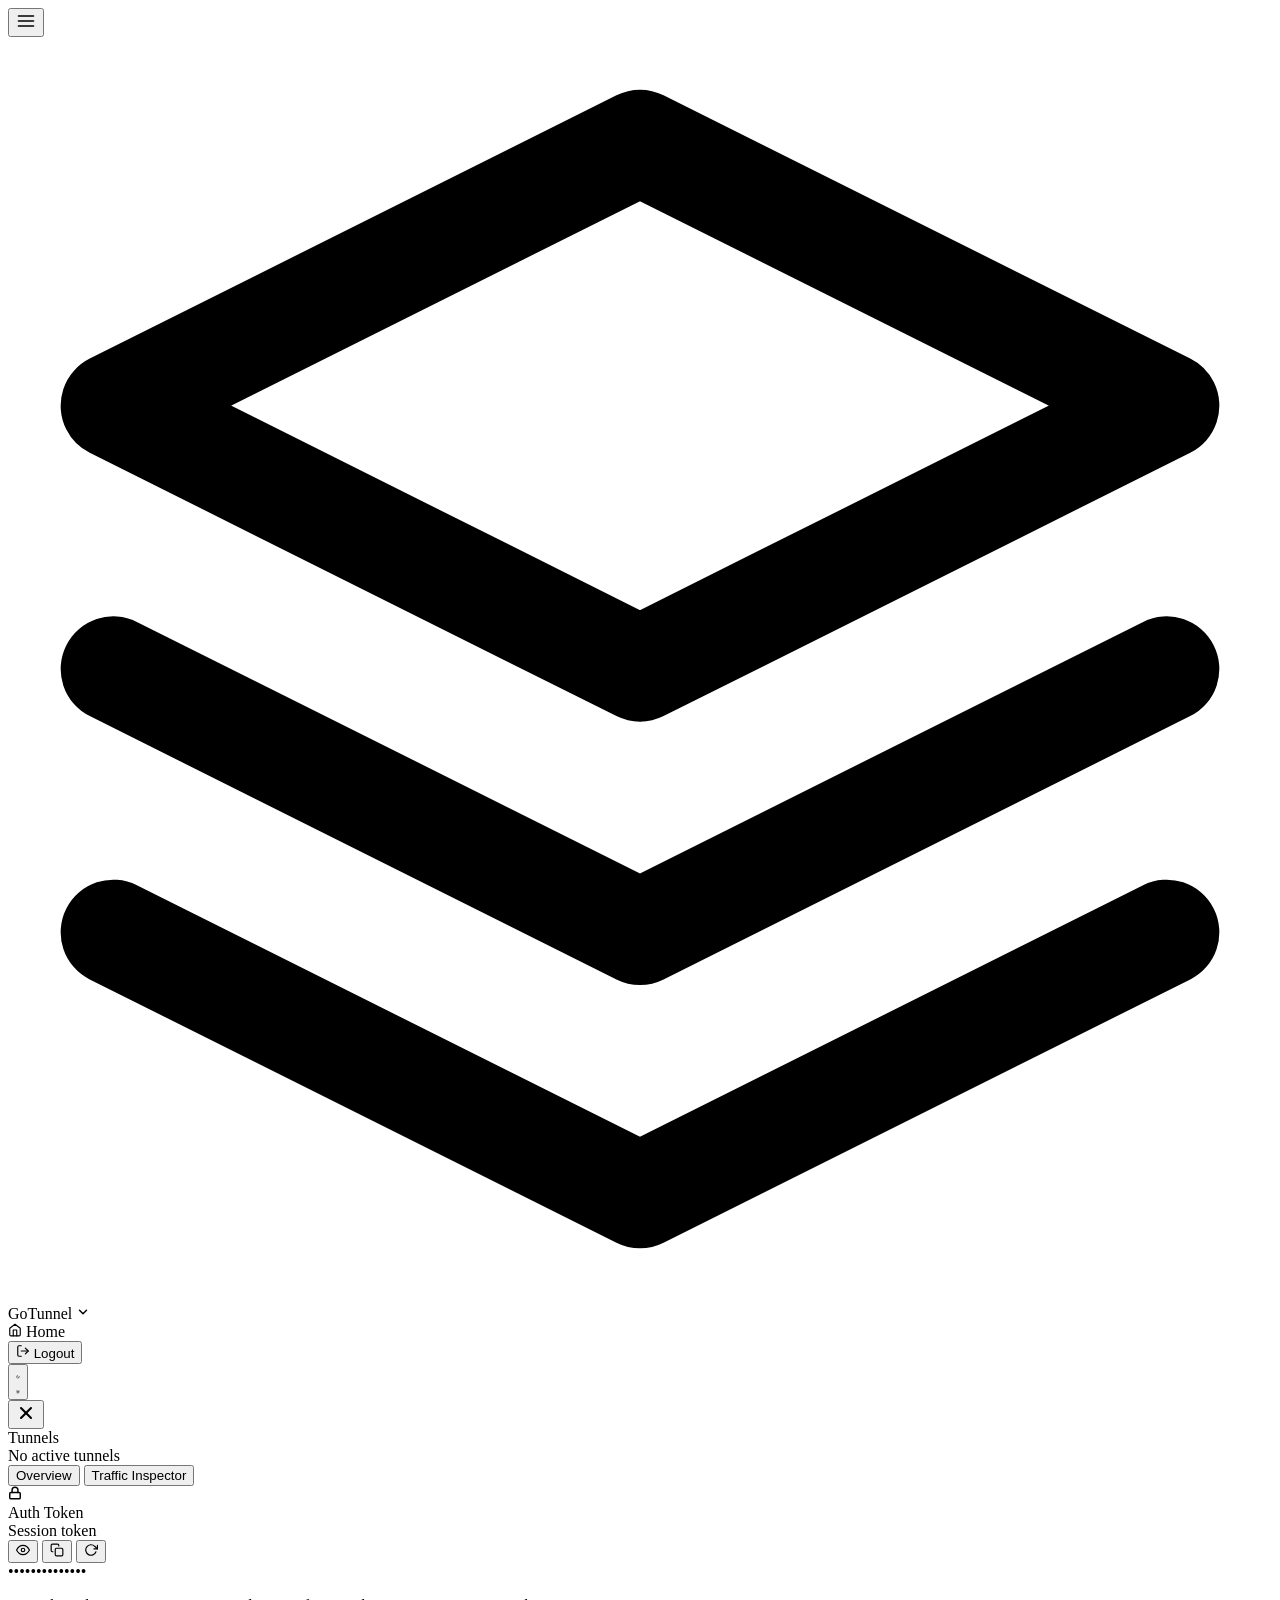
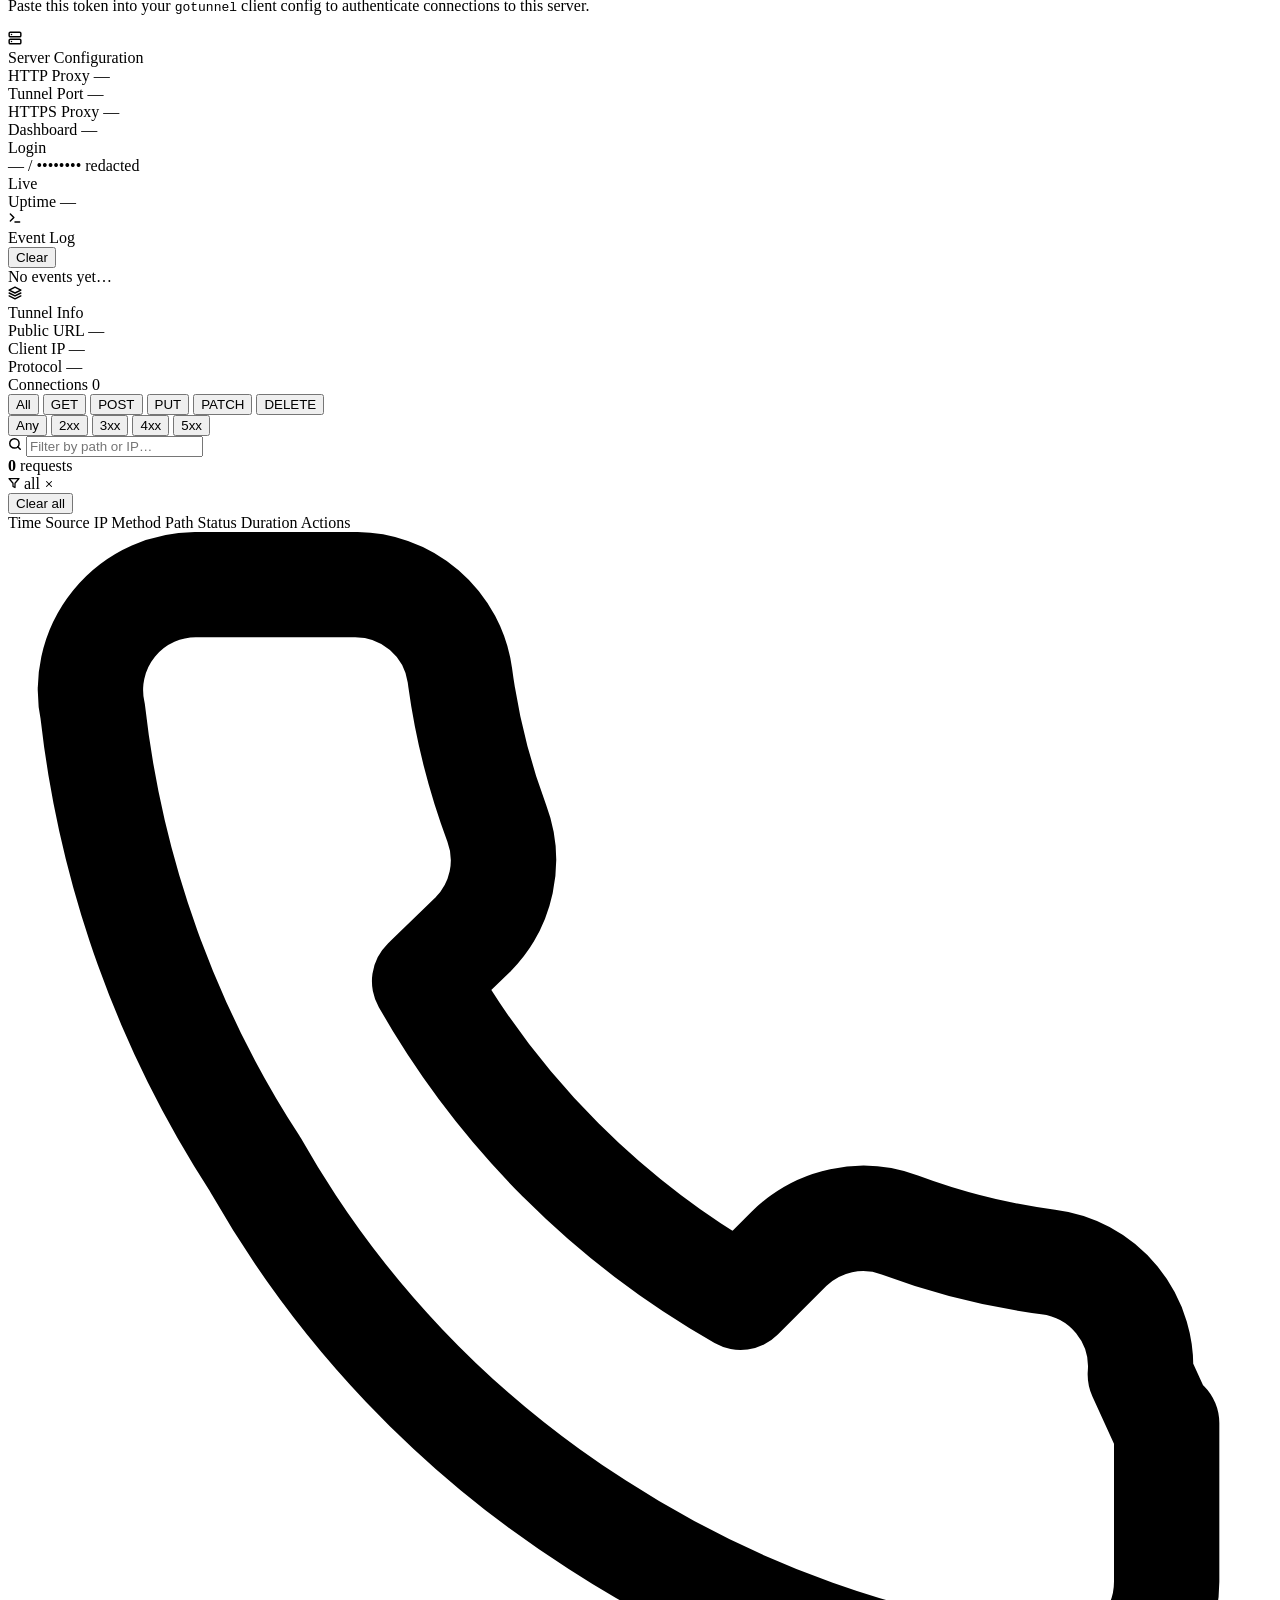
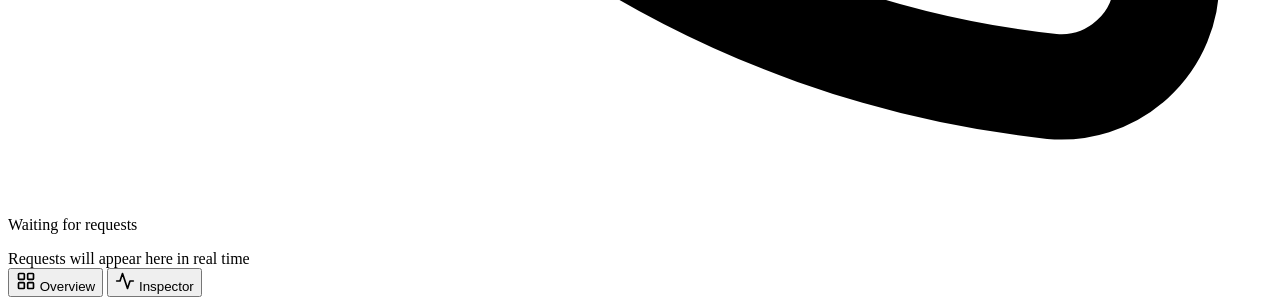
==== commit 8bb71978: "Add files via upload" ====
--- a/internal/tunnel/ui/dashboard/index.html
+++ b/internal/tunnel/ui/dashboard/index.html
@@ -226,13 +226,16 @@
                 </svg>
               </div>
               <span class="hv-card-title">Event Log</span>
-            </div>
-          </div>
-
-          <div id="srv-event-log" class="hv-log">
+              <span class="hv-log-count" id="srv-log-count" aria-live="polite"></span>
+            </div>
+            <button class="hv-log-clear-btn" id="srv-log-clear" title="Clear event log" aria-label="Clear event log">Clear</button>
+          </div>
+
+          <div id="srv-event-log" class="hv-log" role="log" aria-label="Server event log" aria-live="polite">
             <div class="empty hv-log-empty">No events yet…</div>
           </div>
         </div>
+
 
       </div>
 
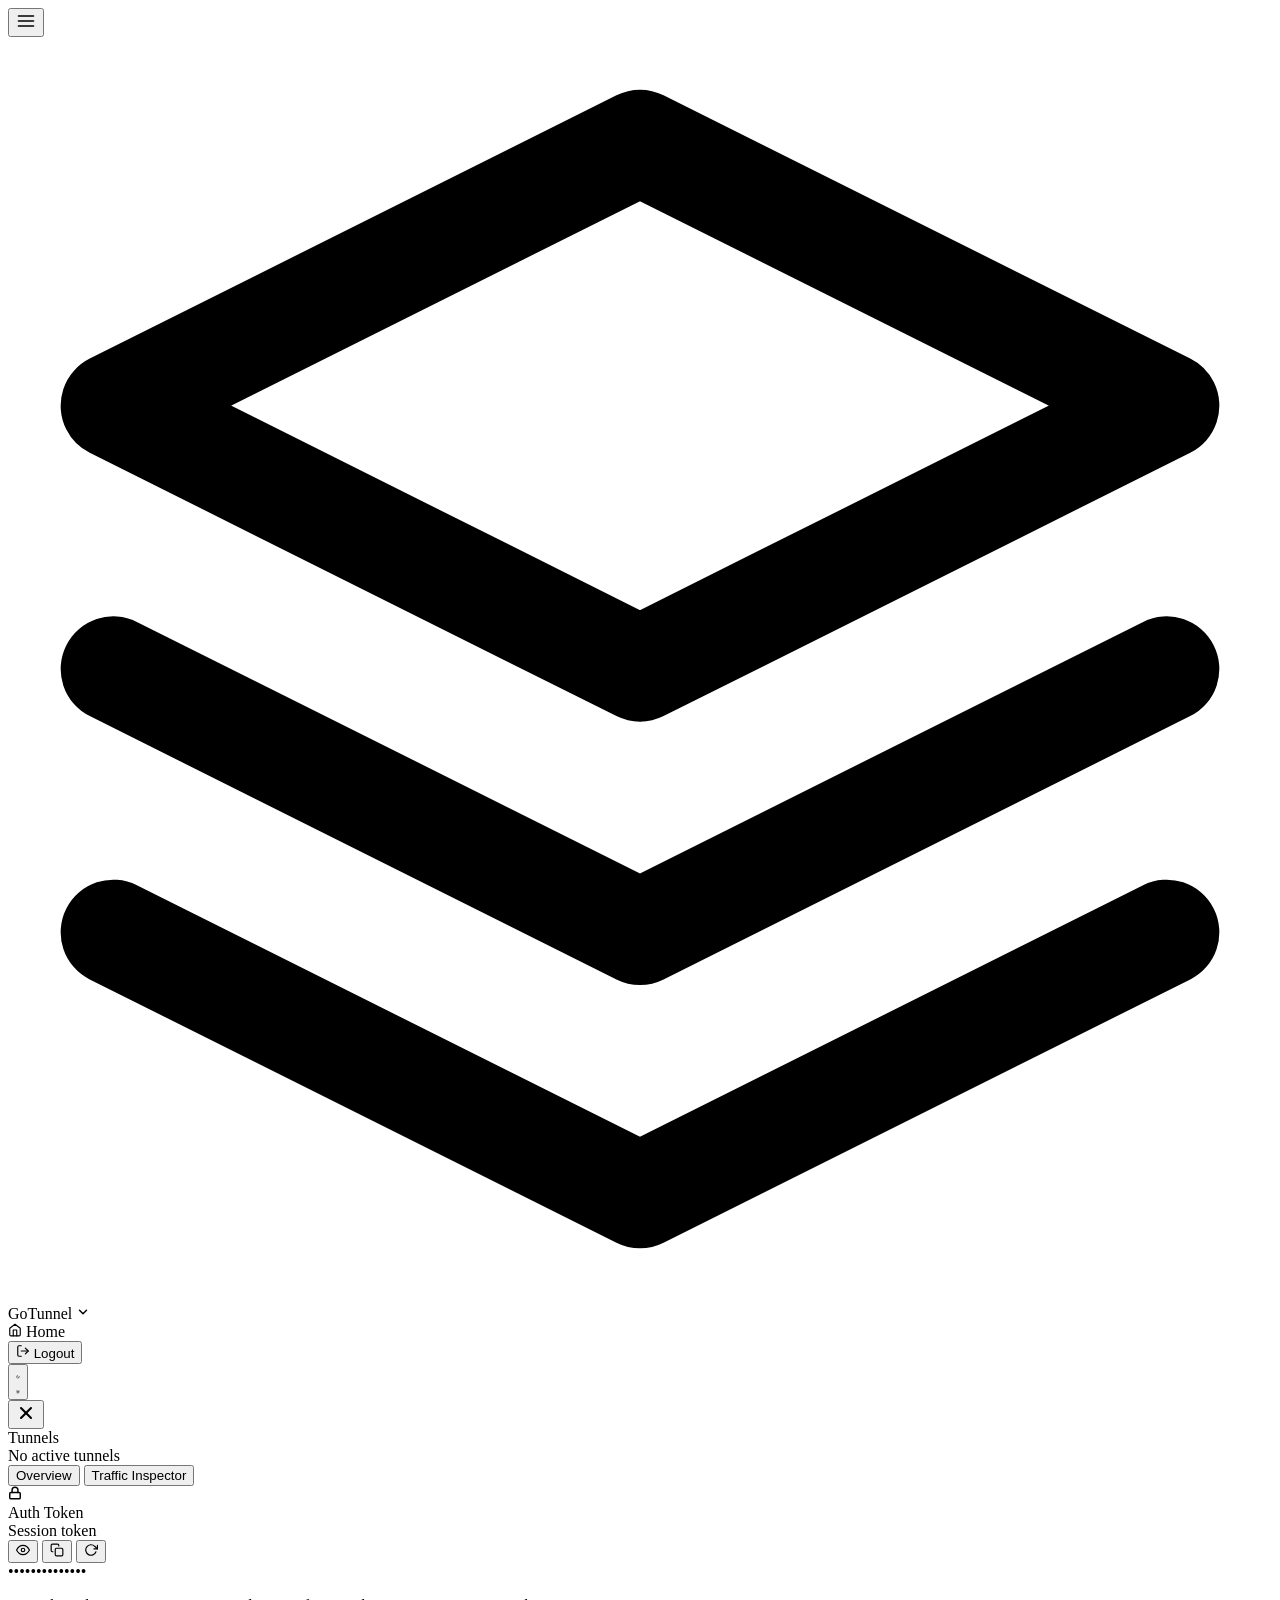
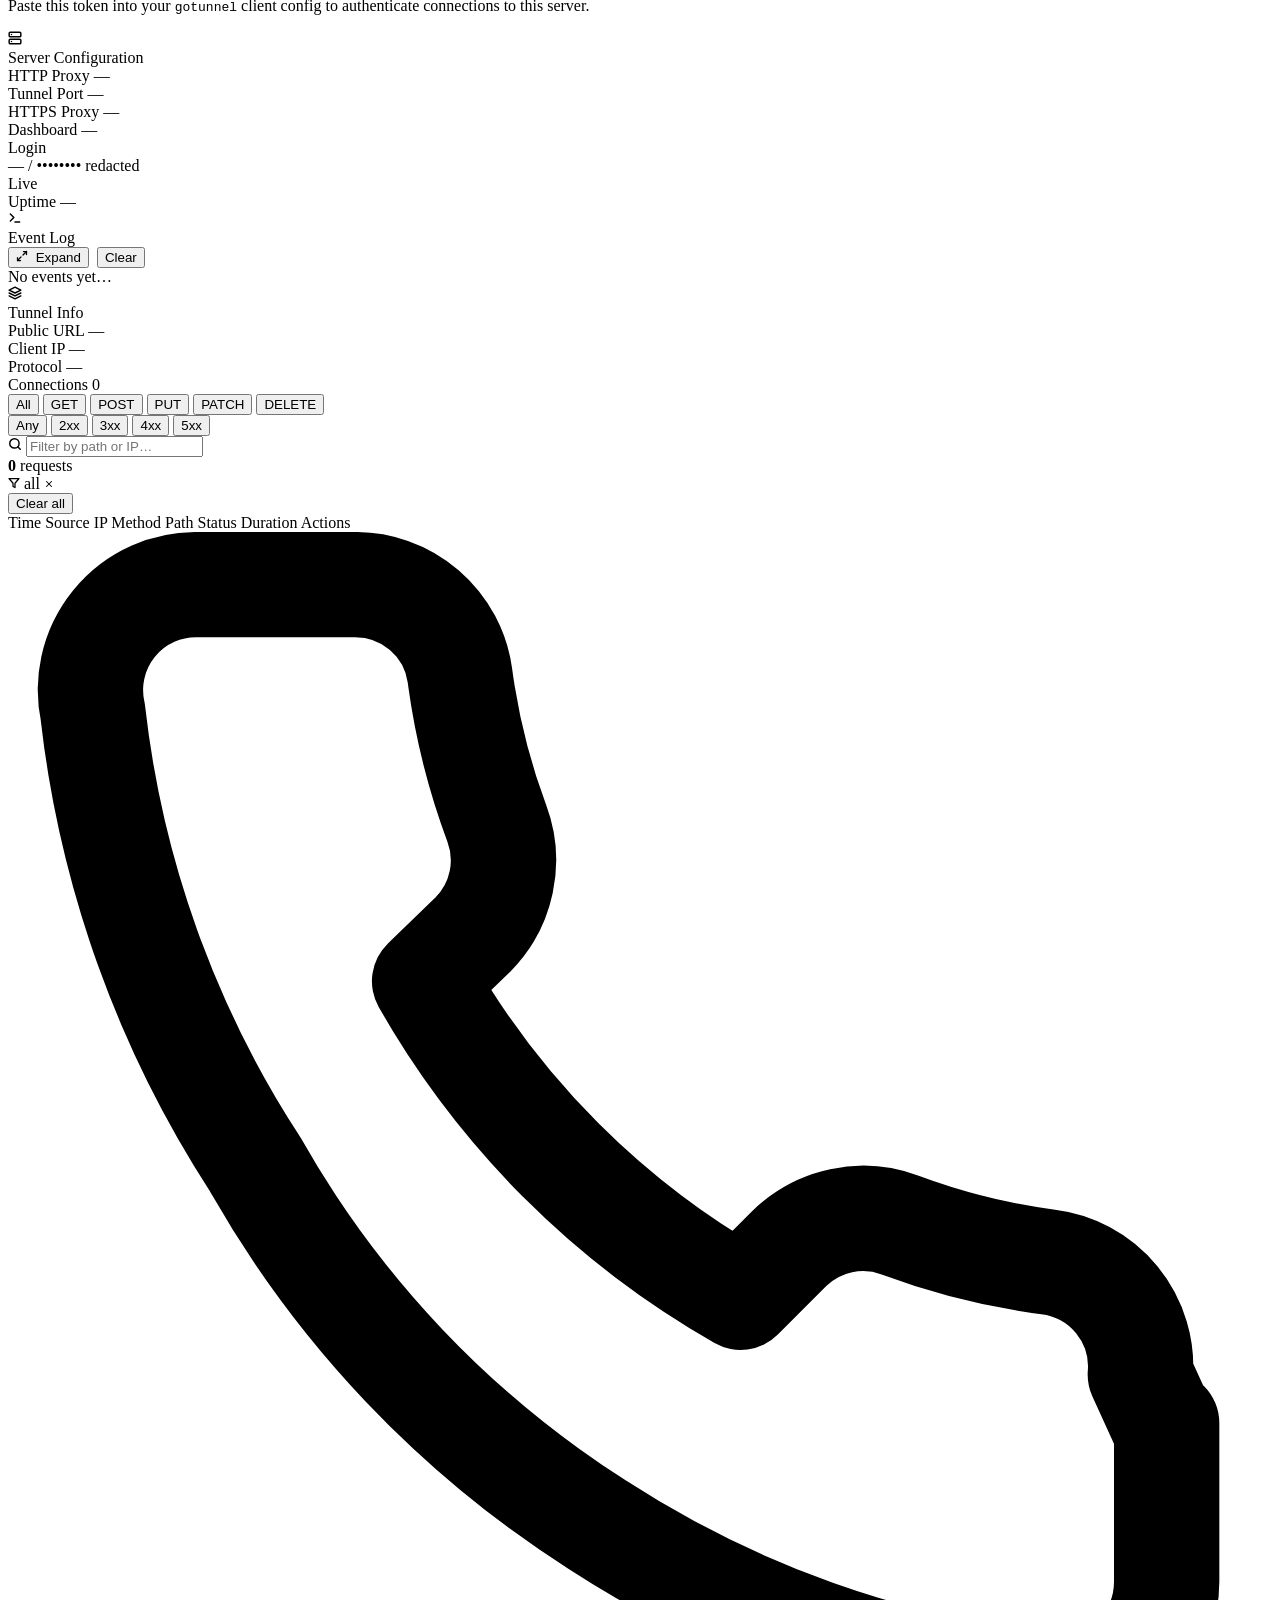
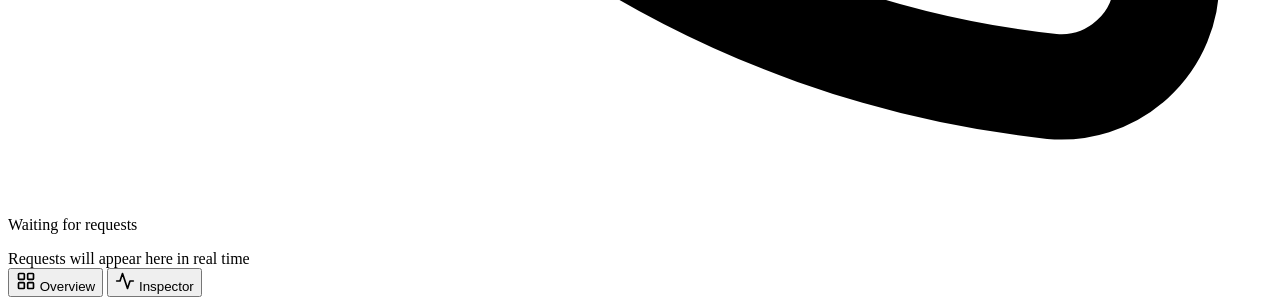
==== commit 3c566bb4: "Add files via upload" ====
--- a/internal/tunnel/ui/dashboard/index.html
+++ b/internal/tunnel/ui/dashboard/index.html
@@ -18,6 +18,9 @@
 
   <!-- Mobile overlay (tap to close drawer) -->
   <div class="mobile-overlay" id="mobile-overlay" aria-hidden="true"></div>
+
+  <!-- Log backdrop -->
+  <div class="log-backdrop" id="log-backdrop" aria-hidden="true"></div>
 
   <!-- ── Nav ─────────────────────────────────── -->
   <nav role="navigation" aria-label="Main navigation">
@@ -217,7 +220,7 @@
         </div>
 
         <!-- ── Event Log ──────────────────────────────────────── -->
-        <div class="hv-card hv-log-card">
+        <div class="hv-card hv-log-card" id="srv-log-card">
           <div class="hv-card-head">
             <div class="hv-title-group">
               <div class="ov-icon-wrap">
@@ -228,7 +231,15 @@
               <span class="hv-card-title">Event Log</span>
               <span class="hv-log-count" id="srv-log-count" aria-live="polite"></span>
             </div>
-            <button class="hv-log-clear-btn" id="srv-log-clear" title="Clear event log" aria-label="Clear event log">Clear</button>
+            <div style="display: flex; gap: 8px;">
+              <button class="hv-log-clear-btn" id="srv-log-expand" title="Expand event log" aria-label="Expand event log">
+                <svg width="12" height="12" viewBox="0 0 24 24" fill="none" stroke="currentColor" stroke-width="2.5" stroke-linecap="round" stroke-linejoin="round" style="margin-right: 4px;">
+                  <polyline points="15 3 21 3 21 9"></polyline><polyline points="9 21 3 21 3 15"></polyline><line x1="21" y1="3" x2="14" y2="10"></line><line x1="3" y1="21" x2="10" y2="14"></line>
+                </svg>
+                Expand
+              </button>
+              <button class="hv-log-clear-btn" id="srv-log-clear" title="Clear event log" aria-label="Clear event log">Clear</button>
+            </div>
           </div>
 
           <div id="srv-event-log" class="hv-log" role="log" aria-label="Server event log" aria-live="polite">
